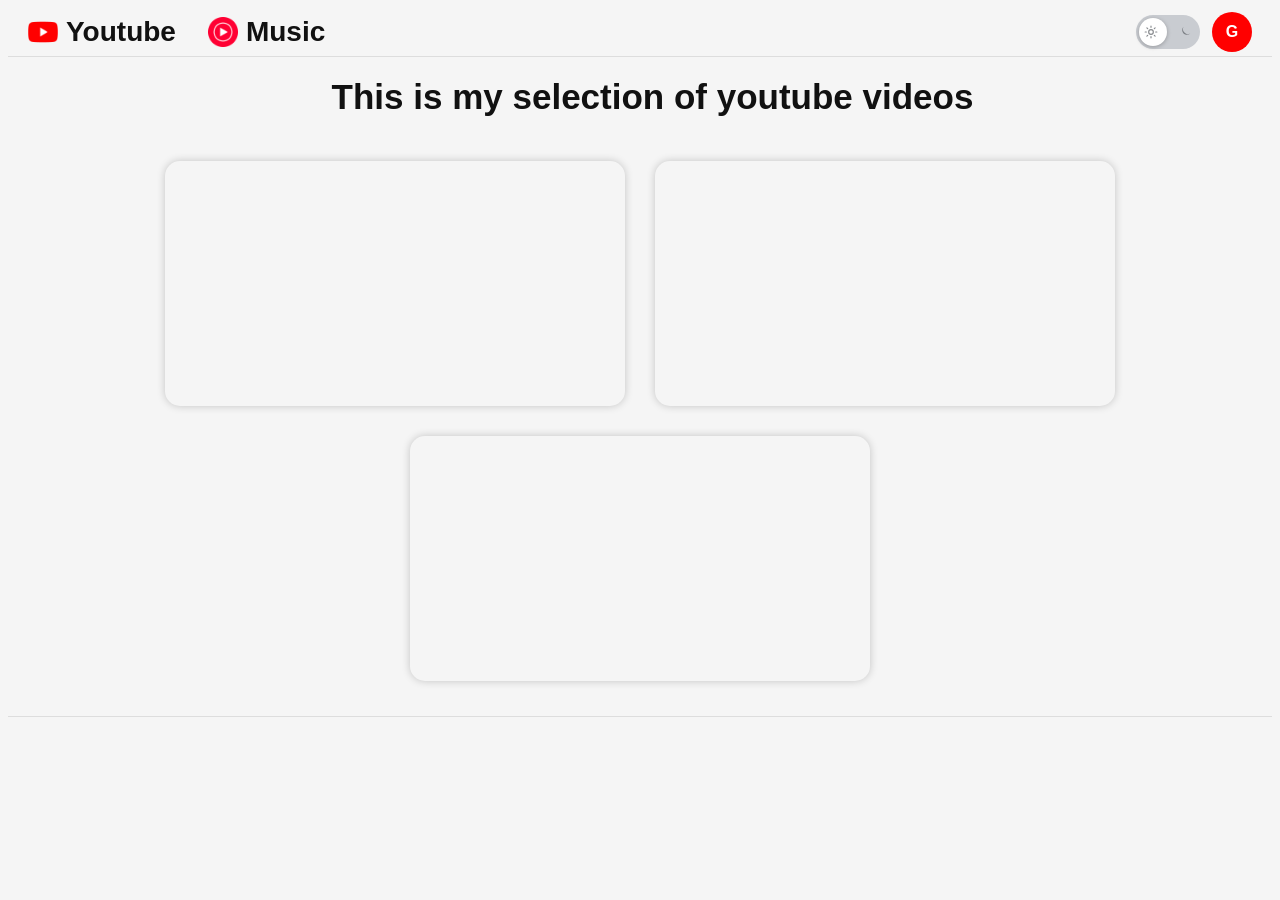
==== index.html @ bd44a083 "Add account management, video playback features, and new HTML pages - Implemented account management" ====
<html lang="en">
<head>
    <meta charset="UTF-8">
    <meta name="viewport" content="width=device-width, initial-scale=1.0">
    <link rel="stylesheet" href="main.css" type="text/css">
    <link rel="icon" href="youtube-favicon-32.png" type="image/png" sizes="32x32">
    <link rel="icon" href="youtube-logo.png" type="image/png" sizes="144x144">
    <title>My Youtube</title>
</head>
<body>
    <header class="site-header">
        <h1 class="brand">
           <ul>
			<a href="index.html" class="brand-link">
                <img src="youtube-logo.png" alt="Youtube" width="30" height="30">
                Youtube
            </a>

			
			<a href="music.html" class="brand-link">
                <img src="youtube-music-logo.png" alt="Youtube Music" width="30" height="30">
                 Music
            </a>
		   </ul>
        </h1>
		<div class="header-actions">
			<button
				id="theme-button"
				class="theme-toggle"
				type="button"
				role="switch"
				aria-checked="false"
				aria-label="Toggle light and dark mode"
			>
				<span class="theme-toggle-track" aria-hidden="true">
					<svg class="theme-icon theme-icon-sun" viewBox="0 0 24 24" fill="none" stroke="currentColor" stroke-width="2" stroke-linecap="round">
						<circle cx="12" cy="12" r="4"></circle>
						<path d="M12 2v2M12 20v2M4.93 4.93l1.41 1.41M17.66 17.66l1.41 1.41M2 12h2M20 12h2M4.93 19.07l1.41-1.41M17.66 6.34l1.41-1.41"></path>
					</svg>
					<svg class="theme-icon theme-icon-moon" viewBox="0 0 24 24" fill="currentColor">
						<path d="M21 14.5A8.5 8.5 0 0 1 9.5 3 7 7 0 1 0 21 14.5z"></path>
					</svg>
					<span class="theme-toggle-thumb"></span>
				</span>
			</button>

			<div class="account">
				<button
					id="account-toggle"
					class="account-toggle"
					type="button"
					aria-expanded="false"
					aria-controls="account-panel"
					aria-label="Open account menu"
				>
					<span id="account-initial" class="account-initial">G</span>
				</button>

				<section
					id="account-panel"
					class="account-panel"
					aria-label="Account"
					hidden
				>
					<div class="account-summary">
						<p id="account-display-name" class="account-display-name">Guest</p>
						<p id="account-display-email" class="account-display-email">No email saved</p>
					</div>

					<form id="account-form" class="account-form">
						<label>
							Name
							<input
								type="text"
								id="account-name"
								name="name"
								autocomplete="name"
								required
							>
						</label>
						<label>
							Email
							<input
								type="email"
								id="account-email"
								name="email"
								autocomplete="email"
								required
							>
						</label>
						<button type="submit">Save account</button>
					</form>
					<p id="account-status" class="account-status" hidden>Saved locally.</p>
				</section>
			</div>
		</div>
    </header>

    <h2>This is my selection of youtube videos</h2>

   

    <div class="video-container">
        <iframe
            width="360"
            height="159"
            src="https://www.youtube.com/embed/irVNGjRFZGk?enablejsapi=1"
            title="Avengers: Doomsday | Official Trailer | In Theaters December 18"
            frameborder="0"
            allow="accelerometer; autoplay; clipboard-write; encrypted-media; gyroscope; picture-in-picture; web-share"
            referrerpolicy="strict-origin-when-cross-origin"
            allowfullscreen
            class="video"
        ></iframe>
        <iframe
            width="360"
            height="159"
            src="https://www.youtube.com/embed/Fi1wAaQkJHU?enablejsapi=1"
            title="SPIDER-MAN: BRAND NEW DAY - New Trailer - Hindi | Exclusively In Cinemas July 30"
            frameborder="0"
            allow="accelerometer; autoplay; clipboard-write; encrypted-media; gyroscope; picture-in-picture; web-share"
            referrerpolicy="strict-origin-when-cross-origin"
            allowfullscreen
            class="video"
        ></iframe>
        <iframe
            width="360"
            height="159"
            src="https://www.youtube.com/embed/NdvqHc56lE0?enablejsapi=1"
            title="Dune: Part Three | Official Trailer"
            frameborder="0"
            allow="accelerometer; autoplay; clipboard-write; encrypted-media; gyroscope; picture-in-picture; web-share"
            referrerpolicy="strict-origin-when-cross-origin"
            allowfullscreen
            class="video"
        ></iframe>
		
    </div>

	<div class="bottom-line"></div>


    <script src="/notification.js"></script>
    <script src="/app.js"></script>
    <script src="/theme.js"></script>
    <script src="/account.js"></script>
</body>
</html>
---- main.css ----
@import url('https://fonts.googleapis.com/css2?family=Google+Sans:ital,opsz,wght@0,17..18,400..700;1,17..18,400..700&family=Space+Mono:ital,wght@0,400;0,700;1,400;1,700&display=swap');

:root,
[data-theme='dark'] {
    --bg-color: #000000;
    --text-color: #ffffff;
    --shadow-color: rgba(255, 255, 255, 0.5);
    --shadow-color-hover: rgba(255, 255, 255, 1);
    --button-bg: #ff0000;
    --button-bg-hover: #cc0000;
    --button-text: #ffffff;
    --panel-bg: #1a1a1a;
    --panel-border: #333333;
    --input-bg: #3a3a3a;
    --muted-text: #b3b3b3;
}

@media (prefers-color-scheme: light) {
    :root:not([data-theme]) {
        --bg-color: #f5f5f5;
        --text-color: #111111;
        --shadow-color: rgba(0, 0, 0, 0.2);
        --shadow-color-hover: rgba(0, 0, 0, 0.45);
        --button-bg: #ff0000;
        --button-bg-hover: #cc0000;
        --button-text: #ffffff;
        --panel-bg: #ffffff;
        --panel-border: #dddddd;
        --input-bg: #fafafa;
        --muted-text: #666666;
    }
}

[data-theme='light'] {
    --bg-color: #f5f5f5;
    --text-color: #111111;
    --shadow-color: rgba(0, 0, 0, 0.2);
    --shadow-color-hover: rgba(0, 0, 0, 0.45);
    --button-bg: #ff0000;
    --button-bg-hover: #cc0000;
    --button-text: #ffffff;
    --panel-bg: #ffffff;
    --panel-border: #dddddd;
    --input-bg: #fafafa;
    --muted-text: #666666;
}

html {
    color: var(--text-color);
    font-family: Google Sans, sans-serif;
}

body {
    background-color: var(--bg-color);
    color: var(--text-color);
    transition: background-color 0.2s ease, color 0.2s ease;
}

h1,
h2 {
    color: var(--text-color);
    text-align: center;
    font-size: 35px;
    margin-left: 25px;
    margin-top: 20px;
    display: flex;
    justify-content: center;
    align-items: center;
}

.site-header {
    display: flex;
    justify-content: space-between;
    align-items: center;
    gap: 16px;
    padding: 4px 20px;
    border-bottom: 1px solid var(--panel-border);
}

.brand {
    margin: 0;
    margin-left: 0;
    font-size: 28px;
    gap: 32px;
    justify-content: flex-start;
}

.brand ul {
    display: flex;
    align-items: center;
    gap: 32px;
    margin: 0;
    padding: 0;
    list-style: none;
}

.brand-link {
    display: flex;
    align-items: center;
    gap: 8px;
    color: inherit;
    text-decoration: none;
    cursor: pointer;
}

.account {
    position: relative;
}

.header-actions {
    display: flex;
    align-items: center;
    gap: 12px;
    margin-left: auto;
}

.account-toggle {
    width: 40px;
    height: 40px;
    border: none;
    border-radius: 50%;
    background-color: var(--button-bg);
    color: var(--button-text);
    font-family: inherit;
    font-size: 16px;
    font-weight: 700;
    cursor: pointer;
}

.account-toggle:hover {
    background-color: var(--button-bg-hover);
}

.account-panel {
    position: absolute;
    top: calc(100% + 10px);
    right: 0;
    z-index: 20;
    width: min(300px, calc(100vw - 32px));
    padding: 16px;
    background-color: var(--panel-bg);
    border: 1px solid var(--panel-border);
    border-radius: 12px;
    box-shadow: 0 8px 24px var(--shadow-color);
}

.account-summary {
    margin-bottom: 14px;
    padding-bottom: 12px;
    border-bottom: 1px solid var(--panel-border);
}

.account-display-name {
    margin: 0 0 4px;
    font-size: 18px;
    font-weight: 700;
}

.account-display-email {
    margin: 0;
    color: var(--muted-text);
    font-size: 14px;
}

.account-form {
    display: grid;
    gap: 12px;
}

.account-form label {
    display: grid;
    gap: 6px;
    font-size: 14px;
}

.account-form input {
    width: 100%;
    box-sizing: border-box;
    padding: 10px 12px;
    border: 1px solid var(--panel-border);
    border-radius: 8px;
    background-color: var(--input-bg);
    color: var(--text-color);
    font-family: inherit;
    font-size: 15px;
}

.account-form button {
    padding: 10px 18px;
    font-family: inherit;
    font-size: 16px;
    color: var(--button-text);
    background-color: var(--button-bg);
    border: none;
    border-radius: 8px;
    cursor: pointer;
}

.account-form button:hover {
    background-color: var(--button-bg-hover);
}

.account-status {
    margin: 10px 0 0;
    color: var(--muted-text);
    font-size: 14px;
}

iframe {
    margin: 15px;
    width: 460px;
    height: 245px;
    border-radius: 15px;
    box-shadow: 0 0 8px 0 var(--shadow-color);
}

iframe:hover {
    box-shadow: 0 0 10px 0 var(--shadow-color-hover);
    transform: scale(1.03);
    transition: transform 0.2s ease-in-out;
}

.video-container {
    display: flex;
    justify-content: center;
    align-items: center;
    flex-wrap: wrap;
}


.theme-toggle {
    padding: 0;
    border: none;
    background: transparent;
    cursor: pointer;
}

.theme-toggle-track {
    position: relative;
    display: flex;
    align-items: center;
    justify-content: space-between;
    width: 64px;
    height: 34px;
    padding: 0 8px;
    box-sizing: border-box;
    border-radius: 999px;
    background-color: #c9ccd1;
    color: #5f6368;
    transition: background-color 0.2s ease, color 0.2s ease;
}

.theme-toggle.is-dark .theme-toggle-track {
    background-color: #3c4043;
    color: #f1c40f;
}

.theme-icon {
    width: 14px;
    height: 14px;
    z-index: 1;
    opacity: 0.75;
}

.theme-toggle-thumb {
    position: absolute;
    top: 3px;
    left: 3px;
    width: 28px;
    height: 28px;
    border-radius: 50%;
    background-color: #ffffff;
    box-shadow: 0 1px 4px rgba(0, 0, 0, 0.25);
    transition: transform 0.2s ease;
}

.theme-toggle.is-dark .theme-toggle-thumb {
    transform: translateX(30px);
    background-color: #202124;
}

.theme-toggle:hover .theme-toggle-track {
    filter: brightness(0.95);
}

#notification-button:hover {
    background-color: var(--button-bg-hover);
}

.bottom-line {
    height: 1px;
    width: 100%;
    background-color: var(--panel-border);
    margin: 20px 0;
}
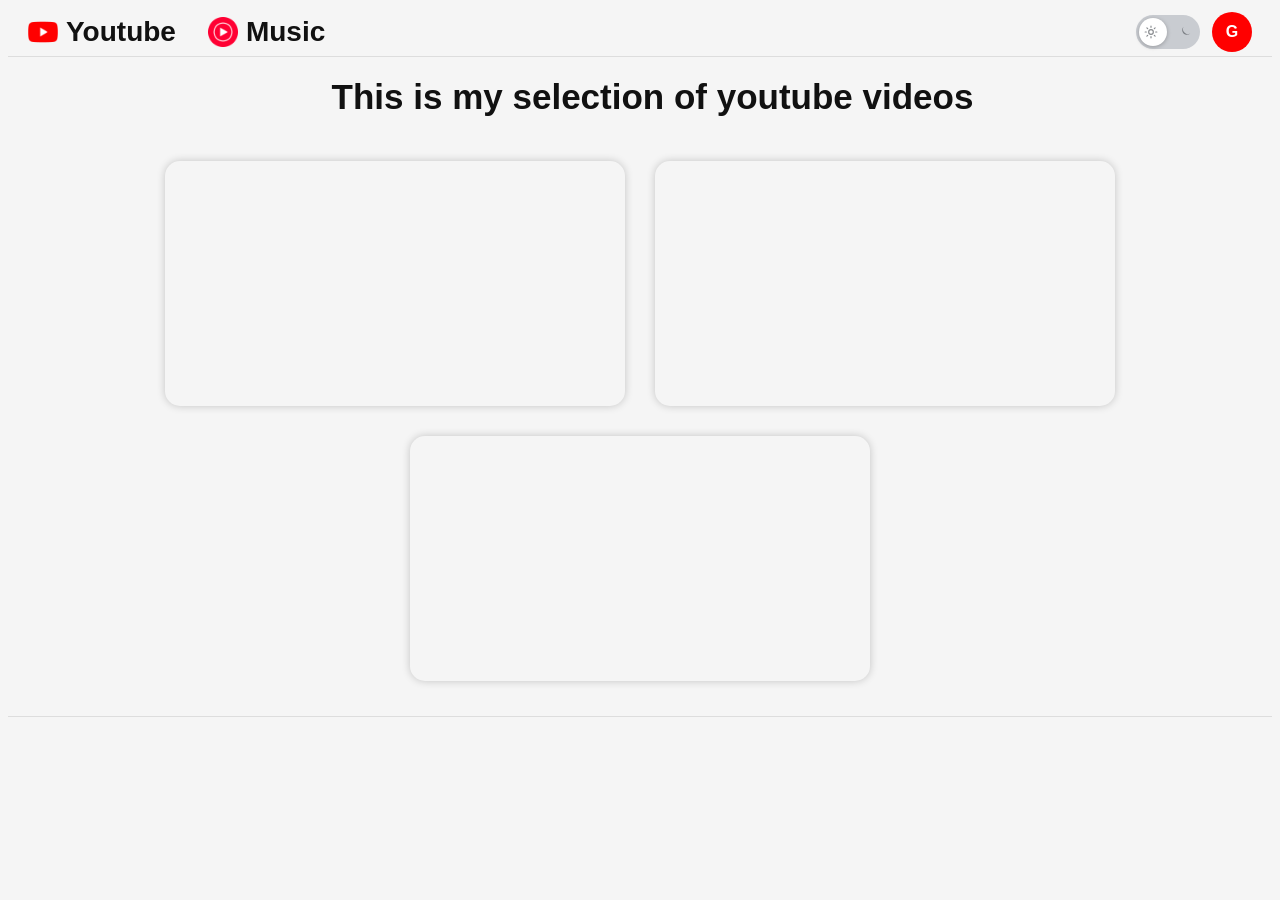
==== commit e534b40d: "Refactor HTML structure and improve CSS styling for consistency - Updated `index.html` and `music.ht" ====
--- a/index.html
+++ b/index.html
@@ -1,148 +1,196 @@
 <html lang="en">
-<head>
-    <meta charset="UTF-8">
-    <meta name="viewport" content="width=device-width, initial-scale=1.0">
-    <link rel="stylesheet" href="main.css" type="text/css">
-    <link rel="icon" href="youtube-favicon-32.png" type="image/png" sizes="32x32">
-    <link rel="icon" href="youtube-logo.png" type="image/png" sizes="144x144">
+  <head>
+    <meta charset="UTF-8" />
+    <meta name="viewport" content="width=device-width, initial-scale=1.0" />
+    <link rel="stylesheet" href="main.css" type="text/css" />
+    <link
+      rel="icon"
+      href="youtube-favicon-32.png"
+      type="image/png"
+      sizes="32x32"
+    />
+    <link rel="icon" href="youtube-logo.png" type="image/png" sizes="144x144" />
     <title>My Youtube</title>
-</head>
-<body>
+  </head>
+  <body>
     <header class="site-header">
-        <h1 class="brand">
-           <ul>
-			<a href="index.html" class="brand-link">
-                <img src="youtube-logo.png" alt="Youtube" width="30" height="30">
-                Youtube
-            </a>
+      <h1 class="brand">
+        <ul>
+          <a href="index.html" class="brand-link">
+            <img src="youtube-logo.png" alt="Youtube" width="30" height="30" />
+            Youtube
+          </a>
 
-			
-			<a href="music.html" class="brand-link">
-                <img src="youtube-music-logo.png" alt="Youtube Music" width="30" height="30">
-                 Music
-            </a>
-		   </ul>
-        </h1>
-		<div class="header-actions">
-			<button
-				id="theme-button"
-				class="theme-toggle"
-				type="button"
-				role="switch"
-				aria-checked="false"
-				aria-label="Toggle light and dark mode"
-			>
-				<span class="theme-toggle-track" aria-hidden="true">
-					<svg class="theme-icon theme-icon-sun" viewBox="0 0 24 24" fill="none" stroke="currentColor" stroke-width="2" stroke-linecap="round">
-						<circle cx="12" cy="12" r="4"></circle>
-						<path d="M12 2v2M12 20v2M4.93 4.93l1.41 1.41M17.66 17.66l1.41 1.41M2 12h2M20 12h2M4.93 19.07l1.41-1.41M17.66 6.34l1.41-1.41"></path>
-					</svg>
-					<svg class="theme-icon theme-icon-moon" viewBox="0 0 24 24" fill="currentColor">
-						<path d="M21 14.5A8.5 8.5 0 0 1 9.5 3 7 7 0 1 0 21 14.5z"></path>
-					</svg>
-					<span class="theme-toggle-thumb"></span>
-				</span>
-			</button>
+          <a href="music.html" class="brand-link">
+            <img
+              src="youtube-music-logo.png"
+              alt="Youtube Music"
+              width="30"
+              height="30"
+            />
+            Music
+          </a>
+        </ul>
+      </h1>
+      <div class="header-actions">
+        <button
+          id="theme-button"
+          class="theme-toggle"
+          type="button"
+          role="switch"
+          aria-checked="false"
+          aria-label="Toggle light and dark mode"
+        >
+          <span class="theme-toggle-track" aria-hidden="true">
+            <svg
+              class="theme-icon theme-icon-sun"
+              viewBox="0 0 24 24"
+              fill="none"
+              stroke="currentColor"
+              stroke-width="2"
+              stroke-linecap="round"
+            >
+              <circle cx="12" cy="12" r="4"></circle>
+              <path
+                d="M12 2v2M12 20v2M4.93 4.93l1.41 1.41M17.66 17.66l1.41 1.41M2 12h2M20 12h2M4.93 19.07l1.41-1.41M17.66 6.34l1.41-1.41"
+              ></path>
+            </svg>
+            <svg
+              class="theme-icon theme-icon-moon"
+              viewBox="0 0 24 24"
+              fill="currentColor"
+            >
+              <path d="M21 14.5A8.5 8.5 0 0 1 9.5 3 7 7 0 1 0 21 14.5z"></path>
+            </svg>
+            <span class="theme-toggle-thumb"></span>
+          </span>
+        </button>
 
-			<div class="account">
-				<button
-					id="account-toggle"
-					class="account-toggle"
-					type="button"
-					aria-expanded="false"
-					aria-controls="account-panel"
-					aria-label="Open account menu"
-				>
-					<span id="account-initial" class="account-initial">G</span>
-				</button>
+        <div class="account">
+          <button
+            id="account-toggle"
+            class="account-toggle"
+            type="button"
+            aria-expanded="false"
+            aria-controls="account-panel"
+            aria-label="Open account menu"
+          >
+            <span id="account-initial" class="account-initial">G</span>
+          </button>
 
-				<section
-					id="account-panel"
-					class="account-panel"
-					aria-label="Account"
-					hidden
-				>
-					<div class="account-summary">
-						<p id="account-display-name" class="account-display-name">Guest</p>
-						<p id="account-display-email" class="account-display-email">No email saved</p>
-					</div>
+          <section
+            id="account-panel"
+            class="account-panel"
+            aria-label="Account"
+            hidden
+          >
+            <div class="account-summary">
+              <p id="account-display-name" class="account-display-name">
+                Guest
+              </p>
+              <p id="account-display-email" class="account-display-email">
+                No email saved
+              </p>
+            </div>
 
-					<form id="account-form" class="account-form">
-						<label>
-							Name
-							<input
-								type="text"
-								id="account-name"
-								name="name"
-								autocomplete="name"
-								required
-							>
-						</label>
-						<label>
-							Email
-							<input
-								type="email"
-								id="account-email"
-								name="email"
-								autocomplete="email"
-								required
-							>
-						</label>
-						<button type="submit">Save account</button>
-					</form>
-					<p id="account-status" class="account-status" hidden>Saved locally.</p>
-				</section>
-			</div>
-		</div>
+            <form id="account-form" class="account-form">
+              <label>
+                Name
+                <input
+                  type="text"
+                  id="account-name"
+                  name="name"
+                  autocomplete="name"
+                  required
+                />
+              </label>
+              <label>
+                Email
+                <input
+                  type="email"
+                  id="account-email"
+                  name="email"
+                  autocomplete="email"
+                  required
+                />
+              </label>
+              <button type="submit">Save account</button>
+            </form>
+            <p id="account-status" class="account-status" hidden>
+              Saved locally.
+            </p>
+          </section>
+        </div>
+      </div>
     </header>
 
     <h2>This is my selection of youtube videos</h2>
 
-   
-
     <div class="video-container">
-        <iframe
-            width="360"
-            height="159"
-            src="https://www.youtube.com/embed/irVNGjRFZGk?enablejsapi=1"
-            title="Avengers: Doomsday | Official Trailer | In Theaters December 18"
-            frameborder="0"
-            allow="accelerometer; autoplay; clipboard-write; encrypted-media; gyroscope; picture-in-picture; web-share"
-            referrerpolicy="strict-origin-when-cross-origin"
-            allowfullscreen
-            class="video"
-        ></iframe>
-        <iframe
-            width="360"
-            height="159"
-            src="https://www.youtube.com/embed/Fi1wAaQkJHU?enablejsapi=1"
-            title="SPIDER-MAN: BRAND NEW DAY - New Trailer - Hindi | Exclusively In Cinemas July 30"
-            frameborder="0"
-            allow="accelerometer; autoplay; clipboard-write; encrypted-media; gyroscope; picture-in-picture; web-share"
-            referrerpolicy="strict-origin-when-cross-origin"
-            allowfullscreen
-            class="video"
-        ></iframe>
-        <iframe
-            width="360"
-            height="159"
-            src="https://www.youtube.com/embed/NdvqHc56lE0?enablejsapi=1"
-            title="Dune: Part Three | Official Trailer"
-            frameborder="0"
-            allow="accelerometer; autoplay; clipboard-write; encrypted-media; gyroscope; picture-in-picture; web-share"
-            referrerpolicy="strict-origin-when-cross-origin"
-            allowfullscreen
-            class="video"
-        ></iframe>
-		
+      <iframe
+        width="360"
+        height="159"
+        src="https://www.youtube.com/embed/irVNGjRFZGk?enablejsapi=1"
+        title="Avengers: Doomsday | Official Trailer | In Theaters December 18"
+        frameborder="0"
+        allow="
+          accelerometer;
+          autoplay;
+          clipboard-write;
+          encrypted-media;
+          gyroscope;
+          picture-in-picture;
+          web-share;
+        "
+        referrerpolicy="strict-origin-when-cross-origin"
+        allowfullscreen
+        class="video"
+      ></iframe>
+      <iframe
+        width="360"
+        height="159"
+        src="https://www.youtube.com/embed/Fi1wAaQkJHU?enablejsapi=1"
+        title="SPIDER-MAN: BRAND NEW DAY - New Trailer - Hindi | Exclusively In Cinemas July 30"
+        frameborder="0"
+        allow="
+          accelerometer;
+          autoplay;
+          clipboard-write;
+          encrypted-media;
+          gyroscope;
+          picture-in-picture;
+          web-share;
+        "
+        referrerpolicy="strict-origin-when-cross-origin"
+        allowfullscreen
+        class="video"
+      ></iframe>
+      <iframe
+        width="360"
+        height="159"
+        src="https://www.youtube.com/embed/NdvqHc56lE0?enablejsapi=1"
+        title="Dune: Part Three | Official Trailer"
+        frameborder="0"
+        allow="
+          accelerometer;
+          autoplay;
+          clipboard-write;
+          encrypted-media;
+          gyroscope;
+          picture-in-picture;
+          web-share;
+        "
+        referrerpolicy="strict-origin-when-cross-origin"
+        allowfullscreen
+        class="video"
+      ></iframe>
     </div>
 
-	<div class="bottom-line"></div>
-
+    <div class="bottom-line"></div>
 
     <script src="/notification.js"></script>
     <script src="/app.js"></script>
     <script src="/theme.js"></script>
     <script src="/account.js"></script>
-</body>
+  </body>
 </html>
--- a/main.css
+++ b/main.css
@@ -1,37 +1,22 @@
-@import url('https://fonts.googleapis.com/css2?family=Google+Sans:ital,opsz,wght@0,17..18,400..700;1,17..18,400..700&family=Space+Mono:ital,wght@0,400;0,700;1,400;1,700&display=swap');
+@import url("https://fonts.googleapis.com/css2?family=Google+Sans:ital,opsz,wght@0,17..18,400..700;1,17..18,400..700&family=Space+Mono:ital,wght@0,400;0,700;1,400;1,700&display=swap");
 
 :root,
-[data-theme='dark'] {
-    --bg-color: #000000;
-    --text-color: #ffffff;
-    --shadow-color: rgba(255, 255, 255, 0.5);
-    --shadow-color-hover: rgba(255, 255, 255, 1);
-    --button-bg: #ff0000;
-    --button-bg-hover: #cc0000;
-    --button-text: #ffffff;
-    --panel-bg: #1a1a1a;
-    --panel-border: #333333;
-    --input-bg: #3a3a3a;
-    --muted-text: #b3b3b3;
+[data-theme="dark"] {
+  --bg-color: #000000;
+  --text-color: #ffffff;
+  --shadow-color: rgba(255, 255, 255, 0.5);
+  --shadow-color-hover: rgba(255, 255, 255, 1);
+  --button-bg: #ff0000;
+  --button-bg-hover: #cc0000;
+  --button-text: #ffffff;
+  --panel-bg: #1a1a1a;
+  --panel-border: #333333;
+  --input-bg: #3a3a3a;
+  --muted-text: #b3b3b3;
 }
 
 @media (prefers-color-scheme: light) {
-    :root:not([data-theme]) {
-        --bg-color: #f5f5f5;
-        --text-color: #111111;
-        --shadow-color: rgba(0, 0, 0, 0.2);
-        --shadow-color-hover: rgba(0, 0, 0, 0.45);
-        --button-bg: #ff0000;
-        --button-bg-hover: #cc0000;
-        --button-text: #ffffff;
-        --panel-bg: #ffffff;
-        --panel-border: #dddddd;
-        --input-bg: #fafafa;
-        --muted-text: #666666;
-    }
-}
-
-[data-theme='light'] {
+  :root:not([data-theme]) {
     --bg-color: #f5f5f5;
     --text-color: #111111;
     --shadow-color: rgba(0, 0, 0, 0.2);
@@ -43,253 +28,273 @@
     --panel-border: #dddddd;
     --input-bg: #fafafa;
     --muted-text: #666666;
+  }
+}
+
+[data-theme="light"] {
+  --bg-color: #f5f5f5;
+  --text-color: #111111;
+  --shadow-color: rgba(0, 0, 0, 0.2);
+  --shadow-color-hover: rgba(0, 0, 0, 0.45);
+  --button-bg: #ff0000;
+  --button-bg-hover: #cc0000;
+  --button-text: #ffffff;
+  --panel-bg: #ffffff;
+  --panel-border: #dddddd;
+  --input-bg: #fafafa;
+  --muted-text: #666666;
 }
 
 html {
-    color: var(--text-color);
-    font-family: Google Sans, sans-serif;
+  color: var(--text-color);
+  font-family:
+    Google Sans,
+    sans-serif;
 }
 
 body {
-    background-color: var(--bg-color);
-    color: var(--text-color);
-    transition: background-color 0.2s ease, color 0.2s ease;
+  background-color: var(--bg-color);
+  color: var(--text-color);
+  transition:
+    background-color 0.2s ease,
+    color 0.2s ease;
 }
 
 h1,
 h2 {
-    color: var(--text-color);
-    text-align: center;
-    font-size: 35px;
-    margin-left: 25px;
-    margin-top: 20px;
-    display: flex;
-    justify-content: center;
-    align-items: center;
+  color: var(--text-color);
+  text-align: center;
+  font-size: 35px;
+  margin-left: 25px;
+  margin-top: 20px;
+  display: flex;
+  justify-content: center;
+  align-items: center;
 }
 
 .site-header {
-    display: flex;
-    justify-content: space-between;
-    align-items: center;
-    gap: 16px;
-    padding: 4px 20px;
-    border-bottom: 1px solid var(--panel-border);
+  display: flex;
+  justify-content: space-between;
+  align-items: center;
+  gap: 16px;
+  padding: 4px 20px;
+  border-bottom: 1px solid var(--panel-border);
 }
 
 .brand {
-    margin: 0;
-    margin-left: 0;
-    font-size: 28px;
-    gap: 32px;
-    justify-content: flex-start;
+  margin: 0;
+  margin-left: 0;
+  font-size: 28px;
+  gap: 32px;
+  justify-content: flex-start;
 }
 
 .brand ul {
-    display: flex;
-    align-items: center;
-    gap: 32px;
-    margin: 0;
-    padding: 0;
-    list-style: none;
+  display: flex;
+  align-items: center;
+  gap: 32px;
+  margin: 0;
+  padding: 0;
+  list-style: none;
 }
 
 .brand-link {
-    display: flex;
-    align-items: center;
-    gap: 8px;
-    color: inherit;
-    text-decoration: none;
-    cursor: pointer;
+  display: flex;
+  align-items: center;
+  gap: 8px;
+  color: inherit;
+  text-decoration: none;
+  cursor: pointer;
 }
 
 .account {
-    position: relative;
+  position: relative;
 }
 
 .header-actions {
-    display: flex;
-    align-items: center;
-    gap: 12px;
-    margin-left: auto;
+  display: flex;
+  align-items: center;
+  gap: 12px;
+  margin-left: auto;
 }
 
 .account-toggle {
-    width: 40px;
-    height: 40px;
-    border: none;
-    border-radius: 50%;
-    background-color: var(--button-bg);
-    color: var(--button-text);
-    font-family: inherit;
-    font-size: 16px;
-    font-weight: 700;
-    cursor: pointer;
+  width: 40px;
+  height: 40px;
+  border: none;
+  border-radius: 50%;
+  background-color: var(--button-bg);
+  color: var(--button-text);
+  font-family: inherit;
+  font-size: 16px;
+  font-weight: 700;
+  cursor: pointer;
 }
 
 .account-toggle:hover {
-    background-color: var(--button-bg-hover);
+  background-color: var(--button-bg-hover);
 }
 
 .account-panel {
-    position: absolute;
-    top: calc(100% + 10px);
-    right: 0;
-    z-index: 20;
-    width: min(300px, calc(100vw - 32px));
-    padding: 16px;
-    background-color: var(--panel-bg);
-    border: 1px solid var(--panel-border);
-    border-radius: 12px;
-    box-shadow: 0 8px 24px var(--shadow-color);
+  position: absolute;
+  top: calc(100% + 10px);
+  right: 0;
+  z-index: 20;
+  width: min(300px, calc(100vw - 32px));
+  padding: 16px;
+  background-color: var(--panel-bg);
+  border: 1px solid var(--panel-border);
+  border-radius: 12px;
+  box-shadow: 0 8px 24px var(--shadow-color);
 }
 
 .account-summary {
-    margin-bottom: 14px;
-    padding-bottom: 12px;
-    border-bottom: 1px solid var(--panel-border);
+  margin-bottom: 14px;
+  padding-bottom: 12px;
+  border-bottom: 1px solid var(--panel-border);
 }
 
 .account-display-name {
-    margin: 0 0 4px;
-    font-size: 18px;
-    font-weight: 700;
+  margin: 0 0 4px;
+  font-size: 18px;
+  font-weight: 700;
 }
 
 .account-display-email {
-    margin: 0;
-    color: var(--muted-text);
-    font-size: 14px;
+  margin: 0;
+  color: var(--muted-text);
+  font-size: 14px;
 }
 
 .account-form {
-    display: grid;
-    gap: 12px;
+  display: grid;
+  gap: 12px;
 }
 
 .account-form label {
-    display: grid;
-    gap: 6px;
-    font-size: 14px;
+  display: grid;
+  gap: 6px;
+  font-size: 14px;
 }
 
 .account-form input {
-    width: 100%;
-    box-sizing: border-box;
-    padding: 10px 12px;
-    border: 1px solid var(--panel-border);
-    border-radius: 8px;
-    background-color: var(--input-bg);
-    color: var(--text-color);
-    font-family: inherit;
-    font-size: 15px;
+  width: 100%;
+  box-sizing: border-box;
+  padding: 10px 12px;
+  border: 1px solid var(--panel-border);
+  border-radius: 8px;
+  background-color: var(--input-bg);
+  color: var(--text-color);
+  font-family: inherit;
+  font-size: 15px;
 }
 
 .account-form button {
-    padding: 10px 18px;
-    font-family: inherit;
-    font-size: 16px;
-    color: var(--button-text);
-    background-color: var(--button-bg);
-    border: none;
-    border-radius: 8px;
-    cursor: pointer;
+  padding: 10px 18px;
+  font-family: inherit;
+  font-size: 16px;
+  color: var(--button-text);
+  background-color: var(--button-bg);
+  border: none;
+  border-radius: 8px;
+  cursor: pointer;
 }
 
 .account-form button:hover {
-    background-color: var(--button-bg-hover);
+  background-color: var(--button-bg-hover);
 }
 
 .account-status {
-    margin: 10px 0 0;
-    color: var(--muted-text);
-    font-size: 14px;
+  margin: 10px 0 0;
+  color: var(--muted-text);
+  font-size: 14px;
 }
 
 iframe {
-    margin: 15px;
-    width: 460px;
-    height: 245px;
-    border-radius: 15px;
-    box-shadow: 0 0 8px 0 var(--shadow-color);
+  margin: 15px;
+  width: 460px;
+  height: 245px;
+  border-radius: 15px;
+  box-shadow: 0 0 8px 0 var(--shadow-color);
 }
 
 iframe:hover {
-    box-shadow: 0 0 10px 0 var(--shadow-color-hover);
-    transform: scale(1.03);
-    transition: transform 0.2s ease-in-out;
+  box-shadow: 0 0 10px 0 var(--shadow-color-hover);
+  transform: scale(1.03);
+  transition: transform 0.2s ease-in-out;
 }
 
 .video-container {
-    display: flex;
-    justify-content: center;
-    align-items: center;
-    flex-wrap: wrap;
-}
-
+  display: flex;
+  justify-content: center;
+  align-items: center;
+  flex-wrap: wrap;
+}
 
 .theme-toggle {
-    padding: 0;
-    border: none;
-    background: transparent;
-    cursor: pointer;
+  padding: 0;
+  border: none;
+  background: transparent;
+  cursor: pointer;
 }
 
 .theme-toggle-track {
-    position: relative;
-    display: flex;
-    align-items: center;
-    justify-content: space-between;
-    width: 64px;
-    height: 34px;
-    padding: 0 8px;
-    box-sizing: border-box;
-    border-radius: 999px;
-    background-color: #c9ccd1;
-    color: #5f6368;
-    transition: background-color 0.2s ease, color 0.2s ease;
+  position: relative;
+  display: flex;
+  align-items: center;
+  justify-content: space-between;
+  width: 64px;
+  height: 34px;
+  padding: 0 8px;
+  box-sizing: border-box;
+  border-radius: 999px;
+  background-color: #c9ccd1;
+  color: #5f6368;
+  transition:
+    background-color 0.2s ease,
+    color 0.2s ease;
 }
 
 .theme-toggle.is-dark .theme-toggle-track {
-    background-color: #3c4043;
-    color: #f1c40f;
+  background-color: #3c4043;
+  color: #f1c40f;
 }
 
 .theme-icon {
-    width: 14px;
-    height: 14px;
-    z-index: 1;
-    opacity: 0.75;
+  width: 14px;
+  height: 14px;
+  z-index: 1;
+  opacity: 0.75;
 }
 
 .theme-toggle-thumb {
-    position: absolute;
-    top: 3px;
-    left: 3px;
-    width: 28px;
-    height: 28px;
-    border-radius: 50%;
-    background-color: #ffffff;
-    box-shadow: 0 1px 4px rgba(0, 0, 0, 0.25);
-    transition: transform 0.2s ease;
+  position: absolute;
+  top: 3px;
+  left: 3px;
+  width: 28px;
+  height: 28px;
+  border-radius: 50%;
+  background-color: #ffffff;
+  box-shadow: 0 1px 4px rgba(0, 0, 0, 0.25);
+  transition: transform 0.2s ease;
 }
 
 .theme-toggle.is-dark .theme-toggle-thumb {
-    transform: translateX(30px);
-    background-color: #202124;
+  transform: translateX(30px);
+  background-color: #202124;
 }
 
 .theme-toggle:hover .theme-toggle-track {
-    filter: brightness(0.95);
+  filter: brightness(0.95);
 }
 
 #notification-button:hover {
-    background-color: var(--button-bg-hover);
+  background-color: var(--button-bg-hover);
 }
 
 .bottom-line {
-    height: 1px;
-    width: 100%;
-    background-color: var(--panel-border);
-    margin: 20px 0;
-}+  height: 1px;
+  width: 100%;
+  background-color: var(--panel-border);
+  margin: 20px 0;
+}
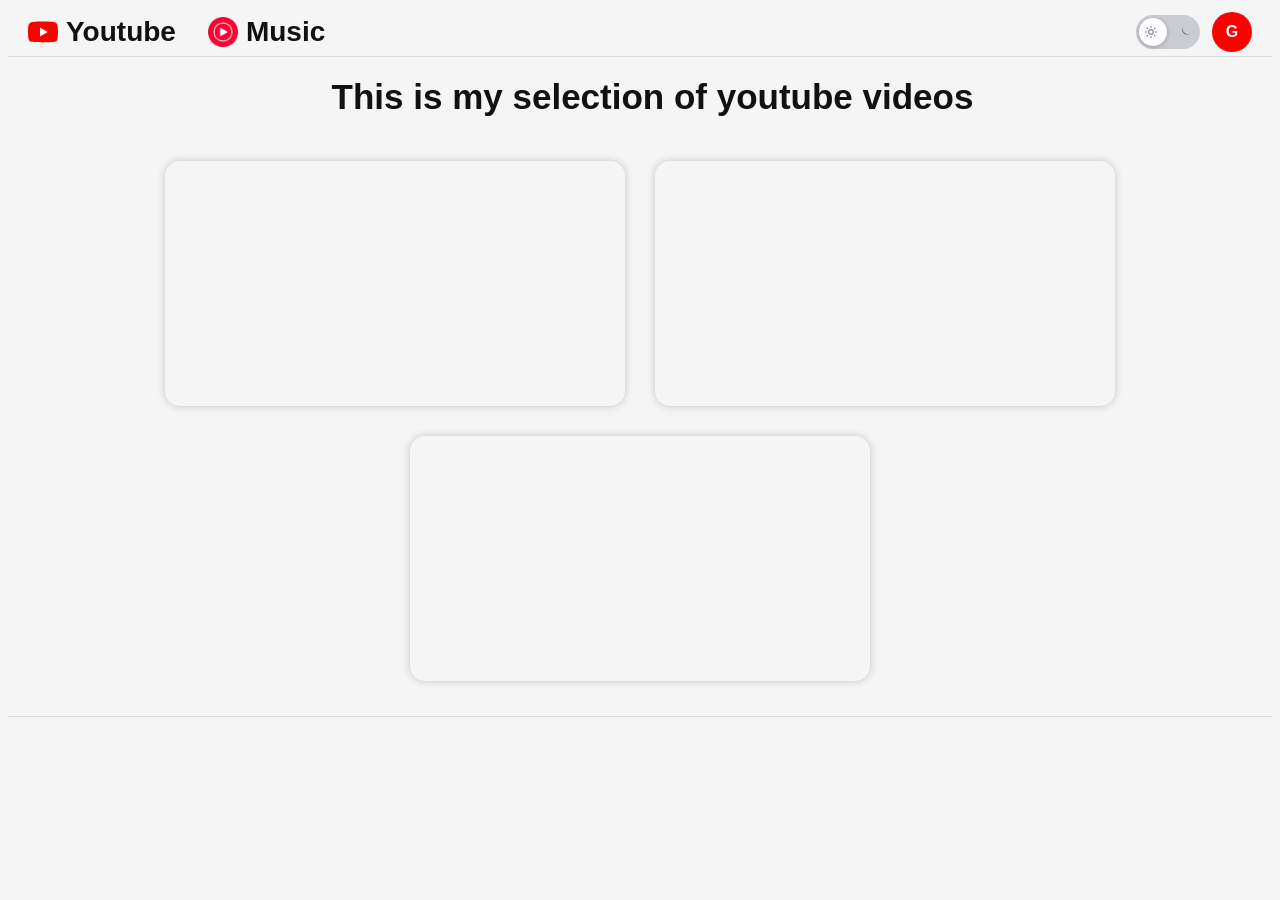
==== commit f3c05d6c: "Update YouTube logo to SVG format in HTML files and add new SVG file - Replaced PNG logo with SVG fo" ====
--- a/index.html
+++ b/index.html
@@ -17,7 +17,7 @@
       <h1 class="brand">
         <ul>
           <a href="index.html" class="brand-link">
-            <img src="youtube-logo.png" alt="Youtube" width="30" height="30" />
+            <img src="youtube-logo.svg" alt="Youtube" width="30" height="30" />
             Youtube
           </a>
 
